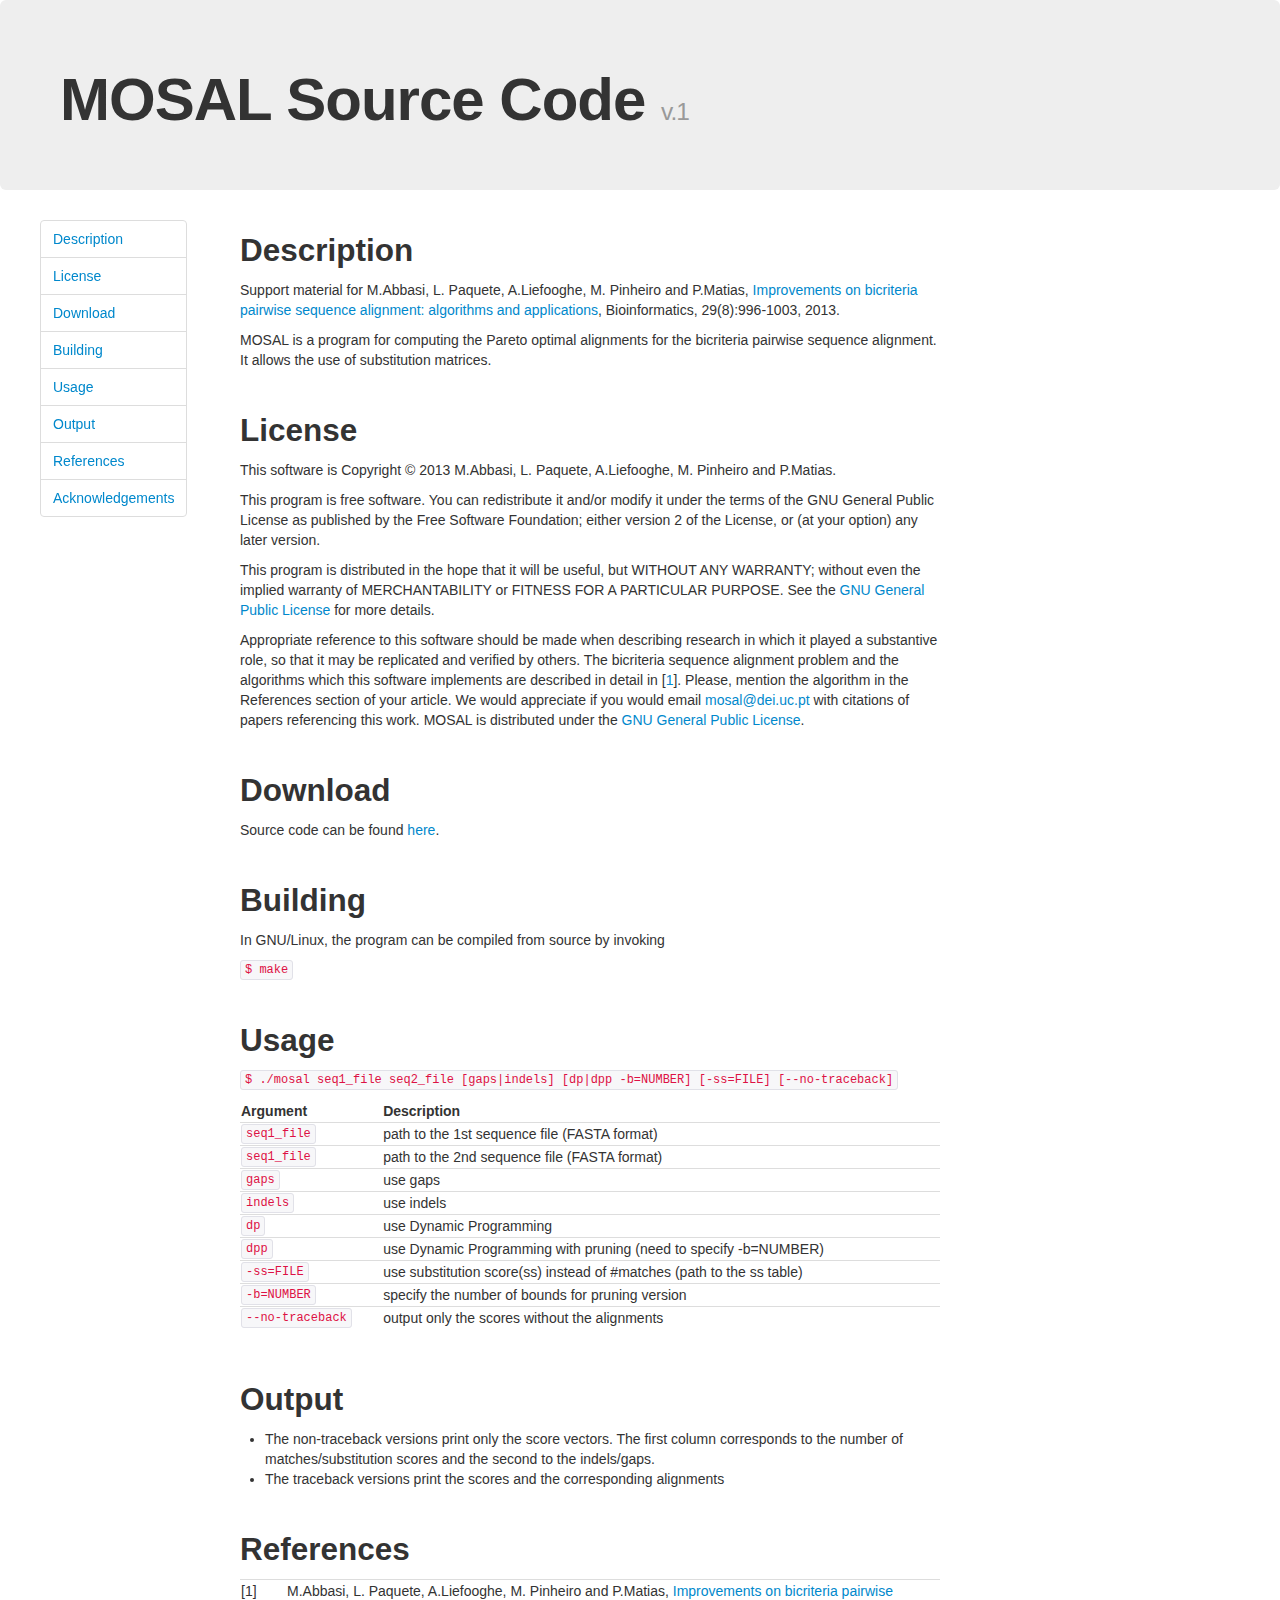
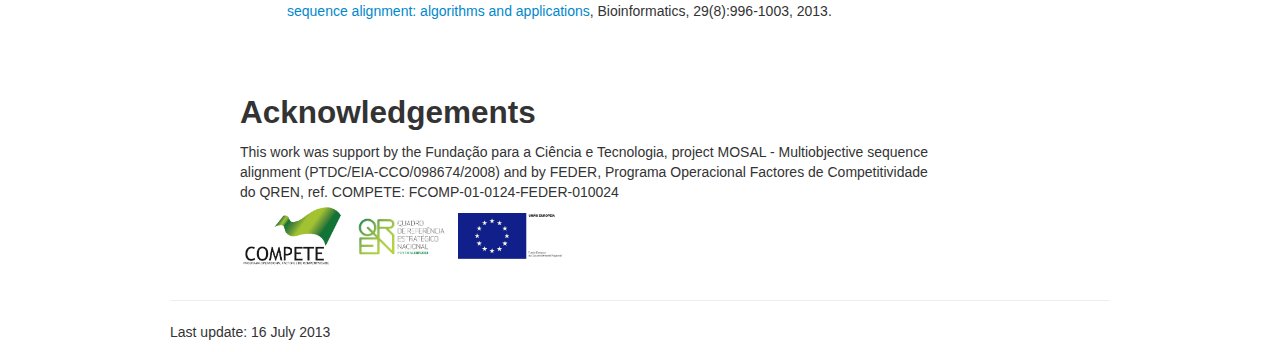
==== Webpage/index.html @ 0a3f6a34 "added all things" ====
<html>
<head>
    <title>Multiobjective Sequence Alignment</title>
    <link href="css/bootstrap.css" rel="stylesheet" type="text/css">
    <meta name="description" content="Improvements on bicriteria pairwise sequence alignment: algorithms and applications" />
    <meta name="robots" content="index" />    
    <meta http-equiv="content-type" content="text/html;charset=UTF-8"> 
</head>
<body>

    <div class="hero-unit">
        <h1>MOSAL Source Code <small>v.1</small> </h1>
    </div>


    <div class="row">


        <!--  Table of Contents   ================================================= -->
        <div class="span3" >
            <ul class="nav nav-tabs nav-stacked affix" style="left:40px;">
                <li><a href="#description">Description</a></li>
                <li><a href="#license">License</a></li>
                <li><a href="#download">Download</a></li>
                <li><a href="#building">Building</a></li>
                <li><a href="#usage">Usage</a></li>
                <li><a href="#output">Output</a></li>
                <li><a href="#references">References</a></li>
                <li><a href="#acknowledgements">Acknowledgements</a></li>
            </ul>
        </div>
        <!--  End of Table of Contents   ================================================= -->


        <!--  Contents   ================================================= -->
        <div class="span9">
            <h2 id="description">Description</h2>
            <p>Support material for M.Abbasi, L. Paquete, A.Liefooghe, M. Pinheiro and P.Matias, 
            <a href="http://dx.doi.org/10.1093/bioinformatics/btt098">
		Improvements on bicriteria pairwise sequence alignment: algorithms and applications</a>, Bioinformatics, 29(8):996-1003, 2013.
	   </p>
            <p>MOSAL is a program for computing the Pareto optimal alignments for the bicriteria pairwise sequence alignment. 
		It allows the use of substitution matrices. <p>

            <br>
        	<h2 id="license">License</h2>

              <p>This software is Copyright &copy; 2013 M.Abbasi, L. Paquete, A.Liefooghe, M. Pinheiro and P.Matias.</p>
              <p>This program is free software. You can redistribute it and/or modify it under the terms of the GNU General Public License as published by the Free Software Foundation; either version 2 of the License, or (at your option) any later version.</p>

              <p>This program is distributed in the hope that it will be useful, but WITHOUT ANY WARRANTY; without even the implied warranty of MERCHANTABILITY or FITNESS FOR A PARTICULAR PURPOSE. See the <a href="http://www.gnu.org/licenses/gpl.html">GNU General Public License</a> for more details.</p>
              <p>Appropriate reference to this software should be made when describing research in which it played a substantive role, so that it may be replicated and verified by others. The bicriteria sequence alignment problem and the algorithms which this software implements are described in detail in [<a href="#ref1">1</a>]. Please, mention the algorithm in the References section of your article. We would appreciate if you would email <a href="mailto:mosal@dei.uc.pt?Subject=Citation of paper referencing MOSAL" target="_top">mosal@dei.uc.pt</a> with citations of papers referencing this work.
        	   MOSAL is distributed under the <a href="http://www.gnu.org/copyleft/gpl.html">GNU General Public License</a>. <p>

            <br>
        	<h2 id="download">Download</h2>
        	<p>Source code can be found <a href="MOSAL.tar.gz">here</a>.</p>

            <br>
        	<h2 id="building">Building</h2>
        	<p>In GNU/Linux, the program can be compiled from source by invoking</p>
            
            <p><code>$ make</code></p>

            <br>
            <h2 id="usage">Usage</h2>

            <p><code>$ ./mosal seq1_file seq2_file [gaps|indels] [dp|dpp -b=NUMBER] [-ss=FILE] [--no-traceback]</code> </p>

            <table class="table">
                <thead>
                    <tr>
                        <th>Argument</th>
                        <th>Description</th>
                    </tr>            
                </thead>
                <tbody>
                	<tr>
                		<td><code>seq1_file</code></td>
                		<td>path to the 1st sequence file (FASTA format)</td>
                	</tr>
                	<tr>
                		<td><code>seq1_file</code></td>
                		<td>path to the 2nd sequence file (FASTA format)</td>
                	</tr>
                	<tr>
                		<td><code>gaps</code></td>
                		<td>use gaps</td>
                	</tr>
                	<tr>
                		<td><code>indels</code></td>
                		<td>use indels</td>
                	</tr>
                	<tr>
                		<td><code>dp</code></td>
                		<td>use Dynamic Programming</td>
                	</tr>  
                	<tr>
                		<td><code>dpp</code></td>
                		<td>use Dynamic Programming with pruning (need to specify -b=NUMBER)</td>
                	</tr>  
                	<tr>
                		<td><code>-ss=FILE</code></td>
                		<td>use substitution score(ss) instead of #matches (path to the ss table)</td>
                	</tr> 
                	<tr>
                		<td><code>-b=NUMBER</code></td>
                		<td>specify the number of bounds for pruning version</td>
                	</tr>
                	<tr>
                		<td><code>--no-traceback</code></td>
                		<td>output only the scores without the alignments</td>
                	</tr>   
                </tbody> 	    	   	    	    	
            </table>

        	<br>
        	<h2 id="output">Output</h2>
        	<ul>
        		<li>The non-traceback versions print only the score
        		vectors. The first column corresponds to the number of
        		matches/substitution scores and the second to the
        		indels/gaps.</li>
        		<li>The traceback versions print the scores and the
        		  corresponding alignments</li>
        	</ul>

            <br>
        	<h2 id="references">References</h2>
        	
            <table class="table">
                <tbody>
                    <tr>
                        <td class="span1" id="ref1">[1]</td>
                        <td>M.Abbasi, L. Paquete, A.Liefooghe, M. Pinheiro and P.Matias, 
                            <a href="http://dx.doi.org/10.1093/bioinformatics/btt098">Improvements on bicriteria pairwise sequence alignment: algorithms and applications</a>,
                            Bioinformatics, 29(8):996-1003, 2013.</td>
                    </tr>
                </tbody>
            </table>


        	<br><br>
        	<h2 id="acknowledgements">Acknowledgements</h2>
        	This work was support by the Funda&ccedil;&atilde;o para a Ci&ecirc;ncia e
        Tecnologia, project MOSAL - Multiobjective sequence
        	alignment (PTDC/EIA-CCO/098674/2008) and by FEDER, Programa Operacional
        Factores de Competitividade do QREN, ref. COMPETE: FCOMP-01-0124-FEDER-010024<p>
        	
            <img width=15% src="img/Logo_Compete.gif"> 
            <img width=15% src="img/QREN_Logo(COR).png"> 
            <img width=15% src="img/UE_FEDER.jpg"> 
        
        </div>
    </div>
    <!-- End of Contents   ================================================= -->

    <!-- Footer ================================================= -->
    <footer class="footer">
        <div class="container">
            <hr>
            <p>Last update: 16 July 2013</p>
        </div>
    <footer>
    <!-- End of Footer ================================================= -->


    <!-- Google Analytics ============================================== -->
    <script type="text/javascript">
        var _gaq = _gaq || [];
        _gaq.push(['_setAccount', 'UA-37516559-1']);
        _gaq.push(['_trackPageview']);

        (function() {
        var ga = document.createElement('script'); ga.type = 'text/javascript'; ga.async = true;
        ga.src = ('https:' == document.location.protocol ? 'https://ssl' : 'http://www') + '.google-analytics.com/ga.js';
        var s = document.getElementsByTagName('script')[0]; s.parentNode.insertBefore(ga, s);
        })();
    </script>    
    <!-- End of Google Analytics ============================================== -->

</body>
</html>
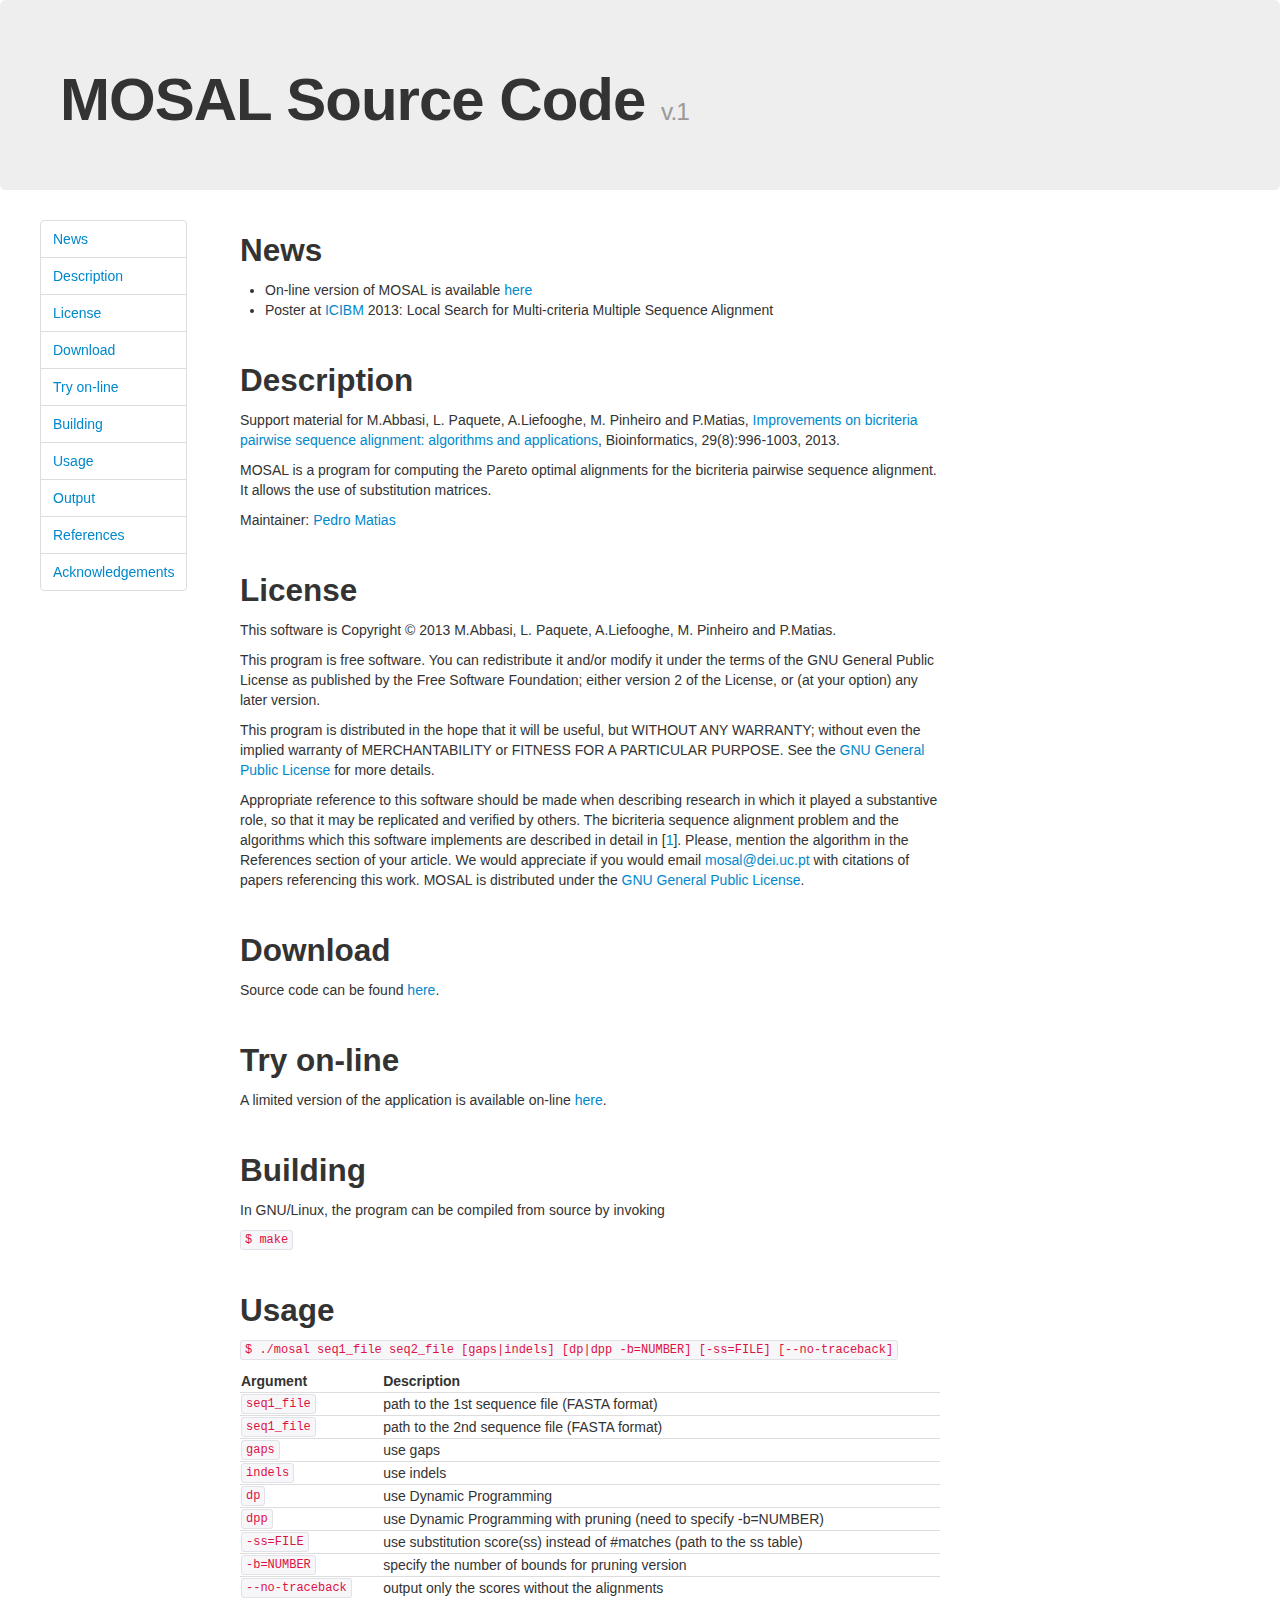
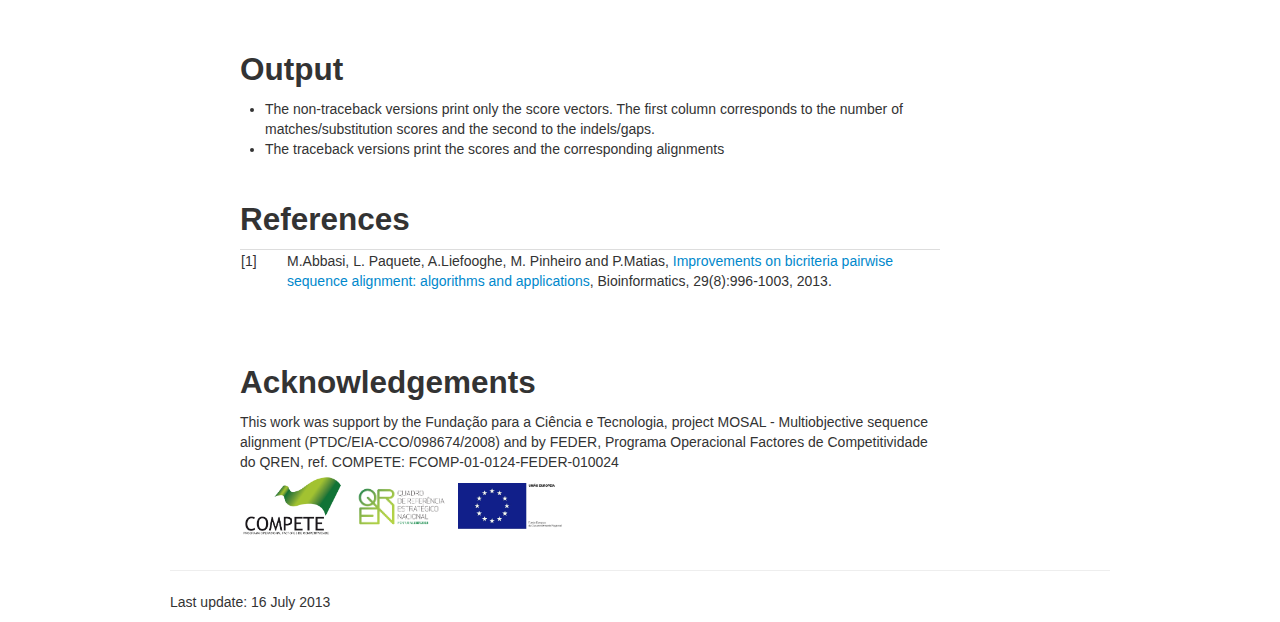
==== commit 38e10a44: "layout da pagina principal; correcao das regex's para validacoes -> mais flexiveis agora" ====
--- a/Webpage/index.html
+++ b/Webpage/index.html
@@ -1,10 +1,24 @@
 <html>
 <head>
-    <title>Multiobjective Sequence Alignment</title>
+    <title>MOSAL - Multiobjective Sequence Alignment Tools</title>
     <link href="css/bootstrap.css" rel="stylesheet" type="text/css">
     <meta name="description" content="Improvements on bicriteria pairwise sequence alignment: algorithms and applications" />
     <meta name="robots" content="index" />    
-    <meta http-equiv="content-type" content="text/html;charset=UTF-8"> 
+    <meta http-equiv="content-type" content="text/html;charset=UTF-8">
+
+    <!-- Google Analytics ============================================== -->
+    <script type="text/javascript">
+        var _gaq = _gaq || [];
+        _gaq.push(['_setAccount', 'UA-37516559-1']);
+        _gaq.push(['_trackPageview']);
+
+        (function() {
+        var ga = document.createElement('script'); ga.type = 'text/javascript'; ga.async = true;
+        ga.src = ('https:' == document.location.protocol ? 'https://ssl' : 'http://www') + '.google-analytics.com/ga.js';
+        var s = document.getElementsByTagName('script')[0]; s.parentNode.insertBefore(ga, s);
+        })();
+    </script>    
+    <!-- End of Google Analytics ============================================== -->    
 </head>
 <body>
 
@@ -12,16 +26,15 @@
         <h1>MOSAL Source Code <small>v.1</small> </h1>
     </div>
 
-
     <div class="row">
-
-
         <!--  Table of Contents   ================================================= -->
         <div class="span3" >
             <ul class="nav nav-tabs nav-stacked affix" style="left:40px;">
+                <li><a href="#news">News</a></li>
                 <li><a href="#description">Description</a></li>
                 <li><a href="#license">License</a></li>
                 <li><a href="#download">Download</a></li>
+                <li><a href="#tryonline">Try on-line</a></li>
                 <li><a href="#building">Building</a></li>
                 <li><a href="#usage">Usage</a></li>
                 <li><a href="#output">Output</a></li>
@@ -34,6 +47,13 @@
 
         <!--  Contents   ================================================= -->
         <div class="span9">
+            <h2 id="news">News</h2>
+            <ul>
+                <li>On-line version of MOSAL is available <a href="align">here</a></li> 
+                <li>Poster at <a href="http://bioinfo.mc.vanderbilt.edu/icibm2013/index.html" target="_blank">ICIBM</a> 2013: Local Search for Multi-criteria Multiple Sequence Alignment</li> 
+            </ul>
+            <br>
+
             <h2 id="description">Description</h2>
             <p>Support material for M.Abbasi, L. Paquete, A.Liefooghe, M. Pinheiro and P.Matias, 
             <a href="http://dx.doi.org/10.1093/bioinformatics/btt098">
@@ -41,6 +61,7 @@
 	   </p>
             <p>MOSAL is a program for computing the Pareto optimal alignments for the bicriteria pairwise sequence alignment. 
 		It allows the use of substitution matrices. <p>
+            <p>Maintainer: <a href="mailto:mosal@dei.uc.pt">Pedro Matias</a></p>
 
             <br>
         	<h2 id="license">License</h2>
@@ -53,8 +74,12 @@
         	   MOSAL is distributed under the <a href="http://www.gnu.org/copyleft/gpl.html">GNU General Public License</a>. <p>
 
             <br>
-        	<h2 id="download">Download</h2>
-        	<p>Source code can be found <a href="MOSAL.tar.gz">here</a>.</p>
+            <h2 id="download">Download</h2>
+            <p>Source code can be found <a href="MOSAL.tar.gz">here</a>.</p>
+
+            <br>
+            <h2 id="tryonline">Try on-line</h2>
+            <p>A limited version of the application is available on-line <a href="align">here</a>.</p>            
 
             <br>
         	<h2 id="building">Building</h2>
@@ -164,20 +189,5 @@
     <footer>
     <!-- End of Footer ================================================= -->
 
-
-    <!-- Google Analytics ============================================== -->
-    <script type="text/javascript">
-        var _gaq = _gaq || [];
-        _gaq.push(['_setAccount', 'UA-37516559-1']);
-        _gaq.push(['_trackPageview']);
-
-        (function() {
-        var ga = document.createElement('script'); ga.type = 'text/javascript'; ga.async = true;
-        ga.src = ('https:' == document.location.protocol ? 'https://ssl' : 'http://www') + '.google-analytics.com/ga.js';
-        var s = document.getElementsByTagName('script')[0]; s.parentNode.insertBefore(ga, s);
-        })();
-    </script>    
-    <!-- End of Google Analytics ============================================== -->
-
 </body>
 </html>
